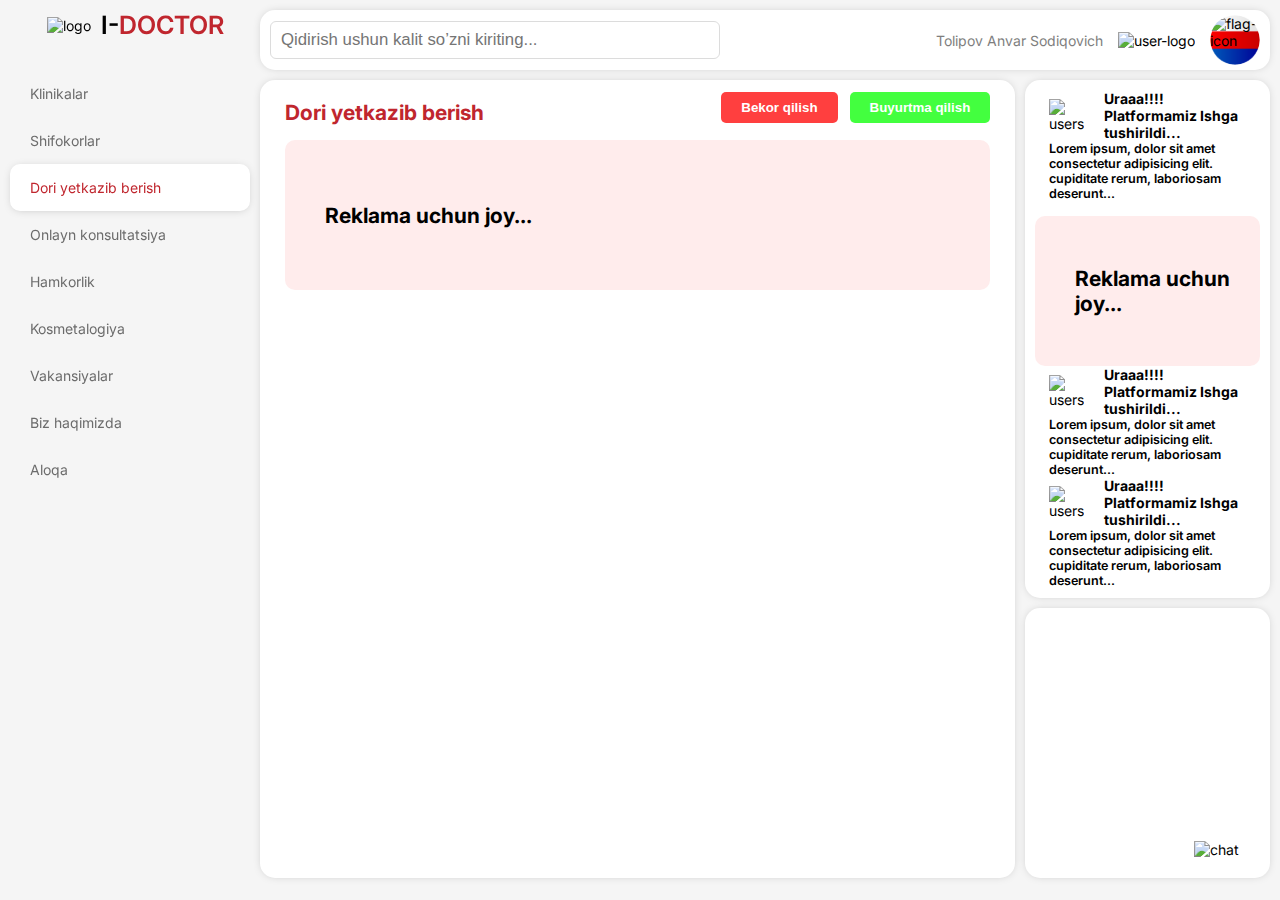
==== delivery.html @ 14569d3f "All pages were added" ====
<!DOCTYPE html>
<html lang="en" prefix="og: https://ogp.me/ns#">
  <head>
    <meta charset="UTF-8" />
    <meta http-equiv="X-UA-Compatible" content="IE=edge" />
    <meta name="viewport" content="width=device-width, initial-scale=1.0" />
    <meta
      name="description"
      content="I-Doctor was made by Khushnud Eshtemirov"
    />
    <meta property="og:title" content="I-Doctor App" />
    <meta property="og:type" content="website" />
    <meta property="og:url" content="/" />
    <meta property="og:image" content="images/logo.png" />
    <link rel="stylesheet" href="styles/styles.css" />
    <link rel="icon" href="images/logo.png" />
    <script src="fontawesome-free-6.2.1-web/js/all.min.js"></script>
    <link rel="preconnect" href="https://fonts.googleapis.com" />
    <link rel="preconnect" href="https://fonts.gstatic.com" crossorigin />
    <link
      href="https://fonts.googleapis.com/css2?family=Barlow+Condensed:wght@300&family=Inter:wght@200;300;400;500;600;700&family=Montserrat:wght@400;600&family=Open+Sans:wght@300;400&family=Poppins:ital,wght@0,300;0,400;1,300;1,400&family=Roboto:wght@100;300;400&display=swap"
      rel="stylesheet"
    />
    <title>I-Doctor</title>
  </head>
  <body>
    <div class="container">
      <div class="inner-container">
        <div class="left-side">
          <div class="left-top">
            <img src="images/logo.png" alt="logo" />
            <p><span>I-</span>DOCTOR</p>
          </div>
          <ul>
            <li>
              <a href="index.html"
                ><i class="fa-solid fa-hospital"></i><span>Klinikalar</span></a
              >
            </li>
            <li>
              <a href="doctors.html"
                ><i class="fa-solid fa-user-doctor"></i
                ><span>Shifokorlar</span></a
              >
            </li>
            <li class="active">
              <a href="#"
                ><i class="fa-solid fa-truck-medical"></i
                ><span>Dori yetkazib berish</span></a
              >
            </li>
            <li>
              <a href="online-consult.html"
                ><i class="fa-solid fa-lightbulb"></i
                ><span>Onlayn konsultatsiya</span></a
              >
            </li>
            <li>
              <a href="cooperation.html"
                ><i class="fa-solid fa-handshake"></i><span>Hamkorlik</span></a
              >
            </li>
            <li>
              <a href="cosmetics.html"
                ><i class="fa-solid fa-capsules"></i
                ><span>Kosmetalogiya</span></a
              >
            </li>
            <li>
              <a href="vacancy.html"
                ><i class="fa-solid fa-list-check"></i
                ><span>Vakansiyalar</span></a
              >
            </li>
            <li>
              <a href="about.html"
                ><i class="fa-solid fa-address-card"></i
                ><span>Biz haqimizda</span></a
              >
            </li>
            <li>
              <a href="contact.html"
                ><i class="fa-solid fa-phone-volume"></i><span>Aloqa</span></a
              >
            </li>
          </ul>
        </div>
        <div class="right-side">
          <div class="right-top">
            <div>
              <input
                type="search"
                name="search"
                id="search"
                placeholder="Qidirish ushun kalit so’zni kiriting..."
              />
              <i class="fa-solid fa-magnifying-glass"></i>
            </div>
            <div>
              <span class="full-name">Tolipov Anvar Sodiqovich</span>
              <img src="images/user-circle.png" alt="user-logo" />
              <div class="language">
                <img src="images/r-flag.png" alt="flag-icon" class="ru-icon" />
                <img src="images/flag.png" alt="flag-icon" class="uz-icon" />
              </div>
            </div>
          </div>
          <div class="right-bottom">
            <div class="right-body">
              <div class="body-top">
                <h2>Dori yetkazib berish</h2>
                <p class="buttons">
                  <button>Bekor qilish</button>
                  <button>Buyurtma qilish</button>
                </p>
              </div>
              <div class="body-ads"><h2>Reklama uchun joy...</h2></div>
            </div>
            <div class="right-right">
              <div class="news-place">
                <div class="one-news">
                  <div class="news-top">
                    <img src="images/user2.png" alt="users" />
                    <h3>
                      <a href="#">Uraaa!!!! Platformamiz Ishga tushirildi...</a>
                    </h3>
                  </div>
                  <p>
                    Lorem ipsum, dolor sit amet consectetur adipisicing elit.
                    cupiditate rerum, laboriosam deserunt...
                  </p>
                </div>
                <div class="body-ads"><h2>Reklama uchun joy...</h2></div>
                <div class="one-news">
                  <div class="news-top">
                    <img src="images/user2.png" alt="users" />
                    <h3>
                      <a href="#">Uraaa!!!! Platformamiz Ishga tushirildi...</a>
                    </h3>
                  </div>
                  <p>
                    Lorem ipsum, dolor sit amet consectetur adipisicing elit.
                    cupiditate rerum, laboriosam deserunt...
                  </p>
                </div>
                <div class="one-news">
                  <div class="news-top">
                    <img src="images/user2.png" alt="users" />
                    <h3>
                      <a href="#">Uraaa!!!! Platformamiz Ishga tushirildi...</a>
                    </h3>
                  </div>
                  <p>
                    Lorem ipsum, dolor sit amet consectetur adipisicing elit.
                    cupiditate rerum, laboriosam deserunt...
                  </p>
                </div>
              </div>
              <div class="message-area">
                <img src="images/chat.png" alt="chat" />
              </div>
            </div>
          </div>
        </div>
      </div>
    </div>
    <script src="scripts/scripts.js"></script>
  </body>
</html>
---- styles/styles.css ----
* {
  margin: 0;
  padding: 0;
  box-sizing: border-box;
}

::-webkit-scrollbar {
  width: 8px;
}

::-webkit-scrollbar-thumb {
  background: #c8c8c8;
  border-radius: 5px;
}

html {
  font-size: 14px;
}

body {
  width: 100%;
  height: 100vh;
  background-color: #F5F5F5;
  font-family: "Inter";
}

ul {
  list-style: none;
}

a {
  text-decoration: none;
  color: #6C6C6C;
}

select {
  background-color: white;
  border: thin solid #DCDCDC;
  border-radius: 6px;
  display: inline-block;
  font: inherit;
  line-height: 1.5em;
  padding: 0.5em 6.5em 0.5em 1em;
  margin: 0;      
  -webkit-box-sizing: border-box;
  -moz-box-sizing: border-box;
  box-sizing: border-box;
  -webkit-appearance: none;
  -moz-appearance: none;
}

select.minimal {
  background-image:
    linear-gradient(45deg, transparent 50%, gray 50%),
    linear-gradient(135deg, gray 50%, transparent 50%);
  background-position:
    calc(100% - 70px) calc(1em + 2px),
    calc(100% - 64px) calc(1em + 2px);
  background-size:
    6px 6px,
    6px 6px;
  background-repeat: no-repeat;
}

select.minimal:focus {
  background-image:
    linear-gradient(45deg, green 50%, transparent 50%),
    linear-gradient(135deg, transparent 50%, green 50%);
  background-position:
    calc(100% - 64px) 1em,
    calc(100% - 70px) 1em;
  background-size:
    6px 6px,
    6px 6px;
  background-repeat: no-repeat;
  outline: 0;
}

.container {
  padding: 10px;
}

.inner-container {
  display: flex;
}

.left-side {
  position: fixed;
  width: 250px;
  padding-right: 10px;
}

.left-top {
  display: flex;
  align-items: center;
  justify-content: center;
  margin-left: 10px;
  margin-bottom: 30px;
}

.left-top img {
  margin-right: 10px;
}

.left-top p {
  font-size: 1.8rem;
  font-weight: 600;
  color: #C0262E;
}

.left-top p span {
  color: #000;
}

.left-side ul li {
  padding: 15px 20px;
  cursor: pointer;
}

.left-side ul li.active {
  background: #FFFFFF;
  box-shadow: 0px 1px 10px -3px rgba(0, 0, 0, 0.25);
  border-radius: 10px;
}

.left-side ul li.active a {
  color: #C0262E;
}

.left-side ul li.active a svg {
  color: #6d6c6c;
}

.left-side ul li a {
  margin: 0;
}

.left-side ul li a svg {
  margin-right: 8px;
  font-size: 1.4rem;
  color: #C0262E;
}

.right-side {
  margin-left: 250px;
  width: 100%;
}

.right-top {
  background: #FFFFFF;
  box-shadow: 0px 0px 10px -3px rgba(0, 0, 0, 0.25);
  border-radius: 15px;
  height: 60px;
  display: flex;
  justify-content: space-between;
  align-items: center;
  padding: 10px;
}

.language {
  width: 50px;
  height: 50px;
  display: flex;
  flex-direction: column;
  position: relative;
  border-radius: 50%;
  overflow: hidden;
}

.language img {
  width: 100%;
  position: absolute;
  cursor: pointer;
}

.right-top div:first-child {
  position: relative;
}

.right-top div:first-child svg {
  position: absolute;
  color: #C0262E;
  top: 10px;
  right: 10px;
  font-size: 1.2rem;
  cursor: pointer;
}

.right-top div:first-child input {
  width: 450px;
  background: #FFFFFF;
  border: 1px solid #DCDCDC;
  border-radius: 6px;
  padding: 8px 10px;
  font-size: 1.2rem;
  outline: none;
}

.right-top div:last-child {
  display: flex;
  align-items: center;
  gap: 15px;
}

.right-top div:last-child span {
  color: #7E7E7E;
}

.right-bottom {
  display: flex;
  margin-top: 10px;
  gap: 10px;
}

.right-body {
  background: #FFFFFF;
  box-shadow: 0px 0px 10px -3px rgba(0, 0, 0, 0.25);
  border-radius: 15px;
  width: 77%;
  padding: 10px 25px;
}

.body-top {
  display: flex;
  align-items: center;
  justify-content: space-between;
  position: relative;
}

.body-top h2 {
  color: #C0262E;
  margin-top: 10px;
}

.medicine-top {
  position: relative;
}

.body-top img {
  width: 1.8rem;
  position: absolute;
  top: 12px;
  right: 18px;
  border-left: 1px solid #b5b5b5;
  padding-left: 8px;
  cursor: pointer;
}

.body-middle {
  margin: 22px 0;
  padding: 20px;
  border-radius: 15px;
  display: flex;
  box-shadow: rgba(100, 100, 111, 0.2) 0px 7px 29px 0px;
}

.middle-left {
  padding-right: 15px;
}

.middle-left .image-container {
  width: 100px;
  height: 100px;
  border: 1px solid #e9e9e9;
}

.image-container img {
  width: 100%;
}

.middle-left h2 {
  color: #444444;
}

.middle-left .icons {
  margin-top: 15px;
  display: flex;
  align-items: center;
  justify-content: center;
  gap: 10px;
}

.middle-left .icons div {
  display: flex;
  align-items: center;
  justify-content: center;
  width: 35px;
  height: 35px;
  border-radius: 8px;
  background: #ececec96;
  cursor: pointer;
}

.middle-left .icons div svg {
  font-size: 20px;
  color: rgb(205, 205, 205);
}

.middle-left div:nth-child(4) * {
  color: #00AE26;
}

.middle-left div:nth-child(5) * {
  color: #00CDDA;
}

.middle-left div:nth-child(6) * {
  color: #DAC400;
}

.middle-right {
  padding: 0 20px;
}

.middle-right p {
  padding: 10px 0;
  font-weight: 500;
  color: #848484;
}

.middle-right .cart-title h2 a {
  color: #000;
  transition: 0.2s;
}

.middle-right .cart-title h2 a:hover {
  color: #2C41FF;
}

.middle-right .cart-btns {
  display: flex;
  gap: 10px;
  margin: 20px 0;
}

.middle-right .cart-btns button {
  border: none;
  padding: 10px 14px;
  border-radius: 8px;
  font-weight: 600;
  cursor: pointer;
  font-size: 1.1rem;
  color: #5c5c5c;
}

.middle-right .cart-btns button:first-child {
  background: rgba(230, 230, 230, 0.25);
}

.middle-right .cart-btns button:last-child {
  background: rgba(223, 142, 142, 0.153);
  border: 1px solid #fcd2d2b9;
  color: #F75C61;
}

.middle-right .cart-btns button:last-child:hover {
  background: rgba(251, 223, 223, 0.773);
}

.middle-right .contact {
  display: flex;
  gap: 40px;
}

.middle-right .contact div div {
  margin: 20px 0;
}

.middle-right > div svg {
  color: #6C6C6C;
  font-size: 1.4rem;
  margin-right: 10px;
}

.body-ads {
  display: flex;
  align-items: center;
  height: 150px;
  background: #FFECEC;
  border-radius: 10px;
  padding-left: 40px;
  margin-top: 15px;
}

.right-right {
  width: 25%;
}

.news-place {
  background: #FFFFFF;
  box-shadow: 0px 0px 10px -3px rgba(0, 0, 0, 0.25);
  border-radius: 15px;
  padding: 10px;
}

.one-news {
  padding: 0 14px;
  cursor: pointer;
}

.one-news a { 
  color: #000;
}

.one-news:hover a {
  text-decoration: underline;
}

.news-top {
  display: flex;
  align-items: center;
}

.news-top img {
  margin-right: 20px;
}

.news-top h3 {
  font-size: 1rem;
}

.one-news p {
  font-size: 0.9rem;
  font-weight: 600;
}

.message-area {
  height: 270px;
  background: #FFFFFF;
  border-radius: 15px;
  box-shadow: 0px 0px 10px -3px rgba(0, 0, 0, 0.25);
  margin-top: 10px;
  position: relative;
}

.message-area img {
  width: 4rem;
  position: absolute;
  right: 20px;
  bottom: 20px;
  cursor: pointer;
}

/*================ Doctors styles ==================*/

.doctor-middle {
  width: 100%;
  margin: 22px 0;
  margin-bottom: 40px;
  padding: 10px;
  border-radius: 15px;
  display: flex;
  box-shadow: rgba(100, 100, 111, 0.2) 0px 7px 29px 0px;
}

.doctor-cart {
  position: relative;
  width: 100%;
  display: flex;
}

.doctor-cart > svg {
  position: absolute;
  color: #C0262E;
  font-size: 1.4rem;
  right: 0;
  top: 0;
  cursor: pointer;
}

.image-container {
  width: 17%;
  height: 150px;
  overflow: hidden;
  border-radius: 10px;
}

.image-container img {
  width: 100%;
}

.doctor-data {
  width: 33%;
  margin-left: 10px;
  position: relative;
}

.doctor-data h2 {
  font-size: 1.3rem;
  white-space: nowrap;
}

.doctor-data .skill {
  color: #6A6A6A;
  font-size: 0.9rem;
  font-weight: 700;
  margin-top: 5px;
}

.doctor-data .experience {
  margin-top: 10px;
  font-size: 0.9rem;
}

.doctor-data .experience span {
  font-weight: 700;
  font-size: 0.9rem;
  border-radius: 10px;
  padding: 4px 5px;
  margin-right: 5px;
}

.doctor-data .experience span:first-child {
  background: #AAFF9C;
}

.doctor-data .experience span:last-child {
  background: #0300A9;
  color: #fff;
}

.doctor-data div {
  margin-top: 10px;
  display: flex;
  align-items: center;
}

.doctor-data div img {
  width: 1.3rem;
}

.doctor-data div span {
  font-size: 0.9rem;
  font-weight: 700;
  margin-right: 8px;
  color: #525252;
}

.doctor-data .icons {
  position: absolute;
  bottom: -36px;
}

.doctor-data .icons ul {
  display: flex;
}

.doctor-data .icons ul li {
  width: 50px;
  height: 50px;
  border-radius: 50%;
  display: flex;
  align-items: center;
  justify-content: center;
  margin-right: 10px;
  cursor: pointer;
}

.doctor-data .icons ul li:first-child {
  background: #B3FAFF;
}

.doctor-data .icons ul li:nth-child(2) {
  background: #CCE0FF;
}

.doctor-data .icons ul li:nth-child(3) {
  background: #FFDEDE;
}

.doctor-data .icons ul li:last-child {
  background: #EAD9FF;
}

.doctor-data .icons ul li a svg {
  color: #000;
  font-size: 1.5rem;
}

.doctor-about {
  width: 50%;
  position: relative;
  margin-top: 20px;
  padding: 0 10px;
}

.doctor-about p {
  font-weight: 600;
  font-size: 1rem;
}

.doctor-about button {
  position: absolute;
  border: none;
  padding: 10px 20px;
  background: #2C41FF;
  border-radius: 50px;
  color: #fff;
  font-size: 1.1rem;
  font-weight: 700;
  right: 10px;
  bottom: -30px;
  cursor: pointer;
}

.hidden {
  display: none;
}

.show {
  display: block;
}

/*========================= Posts styles ==========================*/

.post-middle {
  margin-top: 22px;
  width: 100%;
  display: flex;
  gap: 20px;
}

.post-cart {
  width: calc(100% / 3);
  border-radius: 10px;
  border: 1px solid #EBEBEB;
  overflow: hidden;
  cursor: pointer;
}

.post-image-container {
  height: 12rem;
  overflow: hidden;
}

.post-image-container img {
  width: 100%;
  height: 100%;
}

.post-about {
  padding: 10px 10px 10px 15px;
}

.post-about h4 {
  text-overflow: ellipsis;
  overflow: hidden;
  display: -webkit-box;
  -webkit-line-clamp: 1;
          line-clamp: 1; 
  -webkit-box-orient: vertical;
  font-size: 1.1rem;
  margin-bottom: 5px;
  color: #000;
}

.post-about p {
  font-size: 0.9rem;
  color: #575757;
  overflow: hidden;
  text-overflow: ellipsis;
  display: -webkit-box;
  -webkit-line-clamp: 3;
          line-clamp: 3; 
  -webkit-box-orient: vertical;
}

.post-about p:last-child {
  margin-top: 20px;
  text-align: right;
  font-weight: 600;
  color: #000;
}

.post-about p:last-child span {
  color: #0300A9;
}

/*=========================== Order medicine ===========================*/

.buttons button {
  color: #fff;
  padding: 8px 20px;
  border: none;
  border-radius: 5px;
  font-weight: 700;
  cursor: pointer;
}

.buttons button:first-child {
  background: #FF3F3F;
  margin-right: 8px;
}

.buttons button:last-child {
  background: #43FF3F;
}

/*========================== Online Consult ============================*/

.consult-doctor .doctor-cart {
  width: 100%;
  box-shadow: rgba(100, 100, 111, 0.2) 0 7px 20px 0;
  display: flex;
  flex-direction: column;
  border-radius: 15px;
  margin-top: 30px;
}

.cart-header {
  padding: 20px 15px;
  background: #F7FAFE;
}

.cart-body {
  display: flex;
  padding: 20px;
  width: 100%;
}

.cart-body .image-doctor {
  margin-right: 20px;
}

.cart-body .image-doctor img {
  border-radius: 10px;
  width: 150px;
  height: 150px;
  object-fit: cover;
  object-position: 50% 50%;
}

.cart-body .cart-detail {
  display: flex;
  flex-direction: column;
  justify-content: flex-start;
}

.cart-detail h3 a {
  color: #363636;
}

.cart-detail h3 a:hover {
  color: #2C41FF;
}

.cart-body .cart-detail .experience {
  display: flex;
  margin: 10px 0;
}

.stars img {
  width: 20px;
}

.experience p {
  margin-left: 15px;
}

.cart-detail .skill {
  margin-top: 20px;
}

.cart-body .select-btn {
  margin-left: auto;
  display: flex;
  align-items: flex-end;
}

.select-btn button {
  border: none;
  padding: 10px 20px;
  border-radius: 50px;
  font-size: 1.1rem;
  font-weight: 700;
  cursor: pointer;
  transition: 0.2s;
  background: transparent;
}

.doctor-cart:hover .select-btn button {
  background: #2C41FF;
  color: #fff;
}

.cart-footer {
  margin: 0 20px;
  margin-top: 20px;
  padding: 20px 0;
  border-top: 1px solid #e0e0e09f;
}

.cart-footer a {
  font-size: 0.9rem;
}

.cart-footer a:hover {
  color: #2C41FF;
}

/*=========================== Vacancy ===========================*/

.middle-left-vacancy h2 {
  color: rgba(0, 0, 0, 0.891);
  font-size: 1.7rem;
}

.middle-left-vacancy div {
  display: flex;
  gap: 5px;
  margin: 20px 0;
} 
.middle-left-vacancy div p {
  font-weight: 600;
  font-size: 1.2rem;
  color: #C0262E;
}

.middle-left-vacancy div span {
  font-size: 1.1rem;
  font-weight: 500;
}

.middle-left-vacancy div a {
  color: #2C41FF;
}

@media (min-width: 1600px) {
  html {
    font-size: 18px;
  }

  .left-side {
    width: 300px;
  }

  .right-side {
    margin-left: 300px;
  }
}
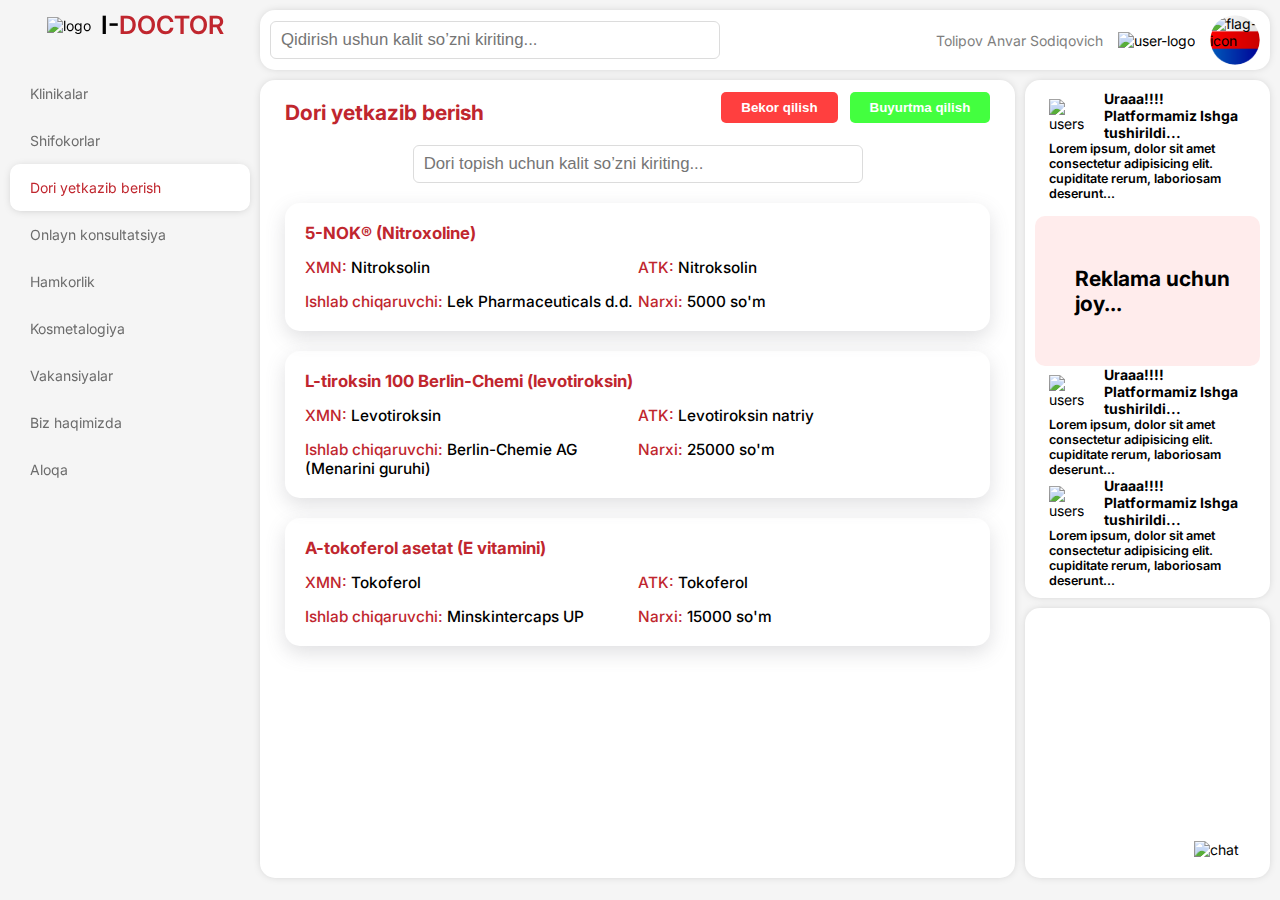
==== commit d6cdf4ee: "Delivery page was added" ====
--- a/delivery.html
+++ b/delivery.html
@@ -114,7 +114,66 @@
                   <button>Buyurtma qilish</button>
                 </p>
               </div>
-              <div class="body-ads"><h2>Reklama uchun joy...</h2></div>
+              <div class="delivery-body">
+                <div class="delivery-search">
+                  <input
+                    type="text"
+                    name="search"
+                    id="search"
+                    placeholder="Dori topish uchun kalit so’zni kiriting..."
+                  />
+                  <i class="fa-solid fa-magnifying-glass"></i>
+                </div>
+                <div class="search-result">
+                  <div class="search-item">
+                    <h4>5-NOK® (Nitroxoline)</h4>
+                    <div class="search-side">
+                      <div class="search-left">
+                        <p><span>XMN:</span> Nitroksolin</p>
+                        <p>
+                          <span>Ishlab chiqaruvchi:</span> Lek Pharmaceuticals
+                          d.d.
+                        </p>
+                      </div>
+                      <div class="search-right">
+                        <p><span>ATK:</span> Nitroksolin</p>
+                        <p><span>Narxi:</span> 5000 so'm</p>
+                      </div>
+                    </div>
+                  </div>
+                  <div class="search-item">
+                    <h4>L-tiroksin 100 Berlin-Chemi (levotiroksin)</h4>
+                    <div class="search-side">
+                      <div class="search-left">
+                        <p><span>XMN:</span> Levotiroksin</p>
+                        <p>
+                          <span>Ishlab chiqaruvchi:</span> Berlin-Chemie AG
+                          (Menarini guruhi)
+                        </p>
+                      </div>
+                      <div class="search-right">
+                        <p><span>ATK:</span> Levotiroksin natriy</p>
+                        <p><span>Narxi:</span> 25000 so'm</p>
+                      </div>
+                    </div>
+                  </div>
+                  <div class="search-item">
+                    <h4>A-tokoferol asetat (E vitamini)</h4>
+                    <div class="search-side">
+                      <div class="search-left">
+                        <p><span>XMN:</span> Tokoferol</p>
+                        <p>
+                          <span>Ishlab chiqaruvchi:</span> Minskintercaps UP
+                        </p>
+                      </div>
+                      <div class="search-right">
+                        <p><span>ATK:</span> Tokoferol</p>
+                        <p><span>Narxi:</span> 15000 so'm</p>
+                      </div>
+                    </div>
+                  </div>
+                </div>
+              </div>
             </div>
             <div class="right-right">
               <div class="news-place">
--- a/styles/styles.css
+++ b/styles/styles.css
@@ -262,6 +262,8 @@
   width: 100px;
   height: 100px;
   border: 1px solid #e9e9e9;
+  display: flex;
+  align-items: center;
 }
 
 .image-container img {
@@ -825,6 +827,72 @@
   color: #2C41FF;
 }
 
+/*======================= Delivery =========================*/
+
+.delivery-body {
+  margin-top: 20px;
+}
+
+.delivery-search {
+  width: 450px;
+  margin: 0 auto;
+  position: relative;
+}
+
+.delivery-search svg {
+  position: absolute;
+  color: #C0262E;
+  top: 10px;
+  right: 10px;
+  font-size: 1.2rem;
+  cursor: pointer;
+}
+
+.delivery-search input {
+  width: 450px;
+  background: #FFFFFF;
+  border: 1px solid #DCDCDC;
+  border-radius: 6px;
+  padding: 8px 10px;
+  font-size: 1.2rem;
+  outline: none;
+}
+
+.search-result {
+  margin-top: 20px;
+}
+
+.search-item {
+  margin-top: 20px;
+  box-shadow: rgba(100, 100, 111, 0.2) 0 7px 20px 0;
+  padding: 20px;
+  border-radius: 15px;
+}
+
+.search-item h4 {
+  color: #C0262E;
+  font-size: 1.2rem;
+}
+
+.search-item p {
+  margin-top: 15px;
+  font-weight: 500;
+  font-size: 1.1rem;
+}
+
+.search-item p span {
+  color: #C0262E;
+}
+
+.search-item .search-side {
+  display: flex;
+  justify-content: space-between;
+}
+
+.search-side > div {
+  width: 50%;
+}
+
 @media (min-width: 1600px) {
   html {
     font-size: 18px;
